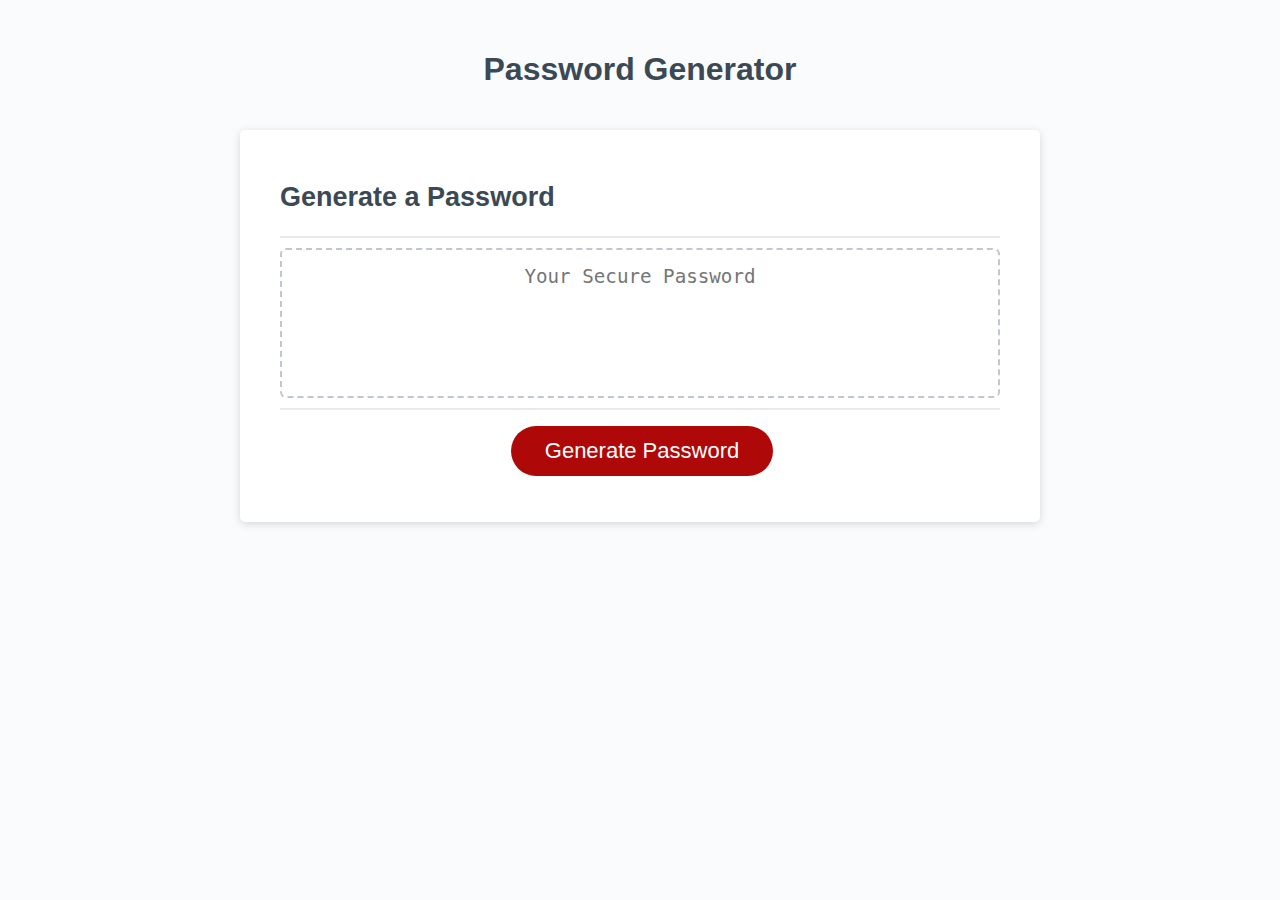
==== Develop/index.html @ d3b0d54f "first commit of the files" ====
<!DOCTYPE html>
<html lang="en">
  <head>
    <meta charset="UTF-8" />
    <meta name="viewport" content="width=device-width, initial-scale=1.0" />
    <meta http-equiv="X-UA-Compatible" content="ie=edge" />
    <title>Password Generator</title>
    <link rel="stylesheet" href="style.css" />
  </head>
  <body>
    <div class="wrapper">
      <header>
        <h1>Password Generator</h1>
      </header>
      <div class="card">
        <div class="card-header">
          <h2>Generate a Password</h2>
        </div>
        <div class="card-body">
          <textarea
            readonly
            id="password"
            placeholder="Your Secure Password"
            aria-label="Generated Password"
          ></textarea>
        </div>
        <div class="card-footer">
          <button id="generate" class="btn">Generate Password</button>
        </div>
      </div>
    </div>
    <script src="script.js"></script>
  </body>
</html>
---- Develop/style.css ----
*,
*::before,
*::after {
  box-sizing: border-box;
}

html,
body,
.wrapper {
  height: 100%;
  margin: 0;
  padding: 0;
}

body {
  font-family: sans-serif;
  background-color: #f9fbfd;
}

.wrapper {
  padding-top: 30px;
  padding-left: 20px;
  padding-right: 20px;
}

header {
  text-align: center;
  padding: 20px;
  padding-top: 0px;
  color: hsl(206, 17%, 28%);
}

.card {
  background-color: hsl(0, 0%, 100%);
  border-radius: 5px;
  border-width: 1px;
  box-shadow: rgba(0, 0, 0, 0.15) 0px 2px 8px 0px;
  color: hsl(206, 17%, 28%);
  font-size: 18px;
  margin: 0 auto;
  max-width: 800px;
  padding: 30px 40px;
}

.card-header::after {
  content: " ";
  display: block;
  width: 100%;
  background: #e7e9eb;
  height: 2px;
}

.card-body {
  min-height: 100px;
}

.card-footer {
  text-align: center;
}

.card-footer::before {
  content: " ";
  display: block;
  width: 100%;
  background: #e7e9eb;
  height: 2px;
}

.card-footer::after {
  content: " ";
  display: block;
  clear: both;
}

.btn {
  border: none;
  background-color: hsl(360, 91%, 36%);
  border-radius: 25px;
  box-shadow: rgba(0, 0, 0, 0.1) 0px 1px 6px 0px rgba(0, 0, 0, 0.2) 0px 1px 1px
    0px;
  color: hsl(0, 0%, 100%);
  display: inline-block;
  font-size: 22px;
  line-height: 22px;
  margin: 16px 16px 16px 20px;
  padding: 14px 34px;
  text-align: center;
  cursor: pointer;
}

button[disabled] {
  cursor: default;
  background: #c0c7cf;
}

.float-right {
  float: right;
}

#password {
  -webkit-appearance: none;
  -moz-appearance: none;
  appearance: none;
  border: none;
  display: block;
  width: 100%;
  padding-top: 15px;
  padding-left: 15px;
  padding-right: 15px;
  padding-bottom: 85px;
  font-size: 1.2rem;
  text-align: center;
  margin-top: 10px;
  margin-bottom: 10px;
  border: 2px dashed #c0c7cf;
  border-radius: 6px;
  resize: none;
  overflow: hidden;
}

@media (max-width: 690px) {
  .btn {
    font-size: 1rem;
    margin: 16px 0px 0px 0px;
    padding: 10px 15px;
  }

  #password {
    font-size: 1rem;
  }
}

@media (max-width: 500px) {
  .btn {
    font-size: 0.8rem;
  }
}
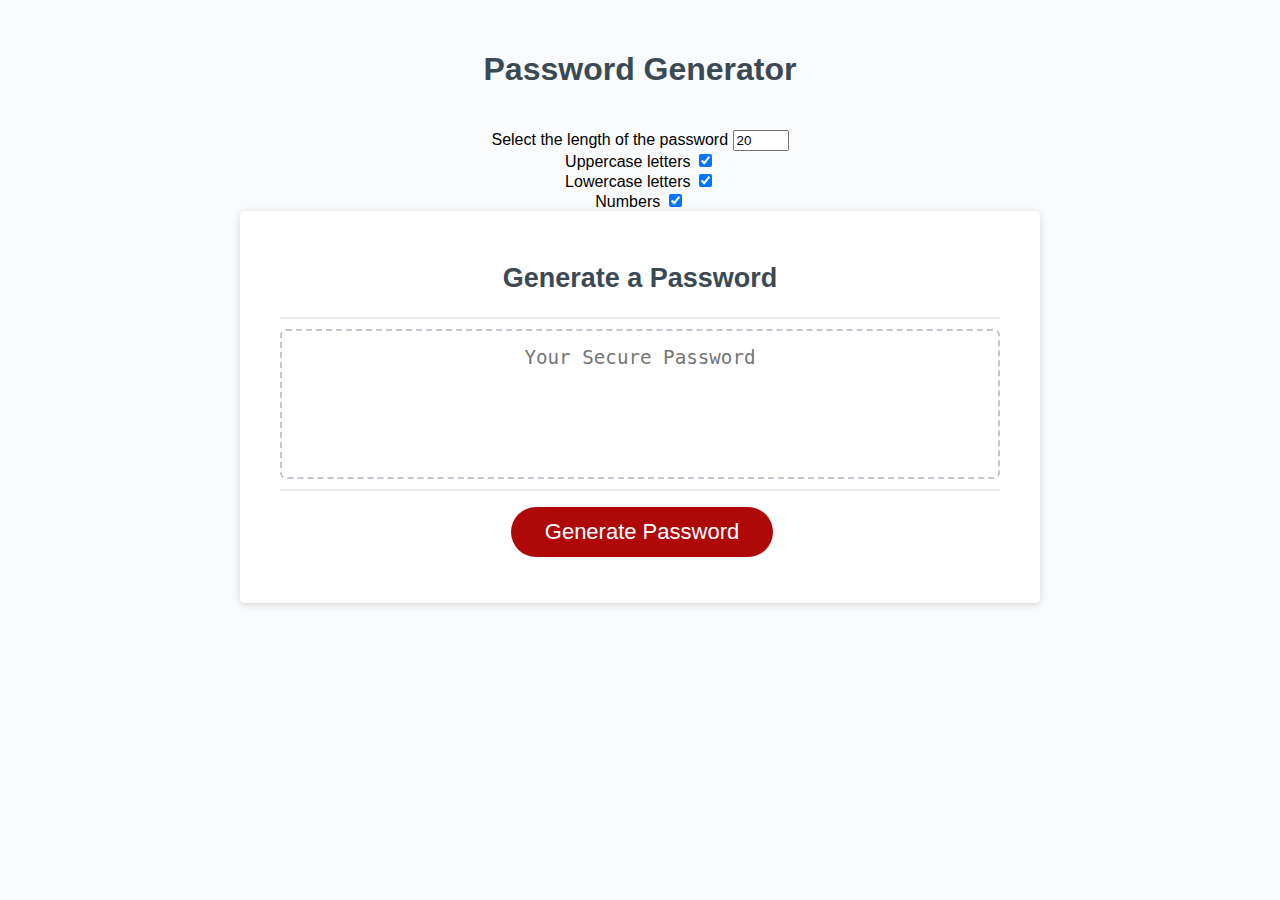
==== commit a68e66f8: "commit checkboxes" ====
--- a/Develop/index.html
+++ b/Develop/index.html
@@ -12,6 +12,25 @@
       <header>
         <h1>Password Generator</h1>
       </header>
+      <div class="boxes">
+        <div class="boxes">
+          <label for="length">Select the length of the password</label>
+          <input type="number" id="length" min="8" max="20"
+          value="20" />
+        </div>
+      <div class="boxes">
+        <label for="uppercase">Uppercase letters</label>
+        <input type="checkbox" id="uppercase" checked />
+      </div>
+      <div class="boxes">
+        <label for="lowecase">Lowercase letters</label>
+        <input type="checkbox" id="lowercase" checked />
+      </div>
+      <div class="boxes">
+        <label for="number">Numbers</label>
+        <input type="checkbox" id="numbers" checked />
+      </div>
+
       <div class="card">
         <div class="card-header">
           <h2>Generate a Password</h2>
@@ -31,4 +50,4 @@
     </div>
     <script src="script.js"></script>
   </body>
-</html>
+</html>--- a/Develop/style.css
+++ b/Develop/style.css
@@ -10,7 +10,8 @@
   height: 100%;
   margin: 0;
   padding: 0;
-}
+  }
+
 
 body {
   font-family: sans-serif;
@@ -18,6 +19,7 @@
 }
 
 .wrapper {
+  text-align: center;
   padding-top: 30px;
   padding-left: 20px;
   padding-right: 20px;
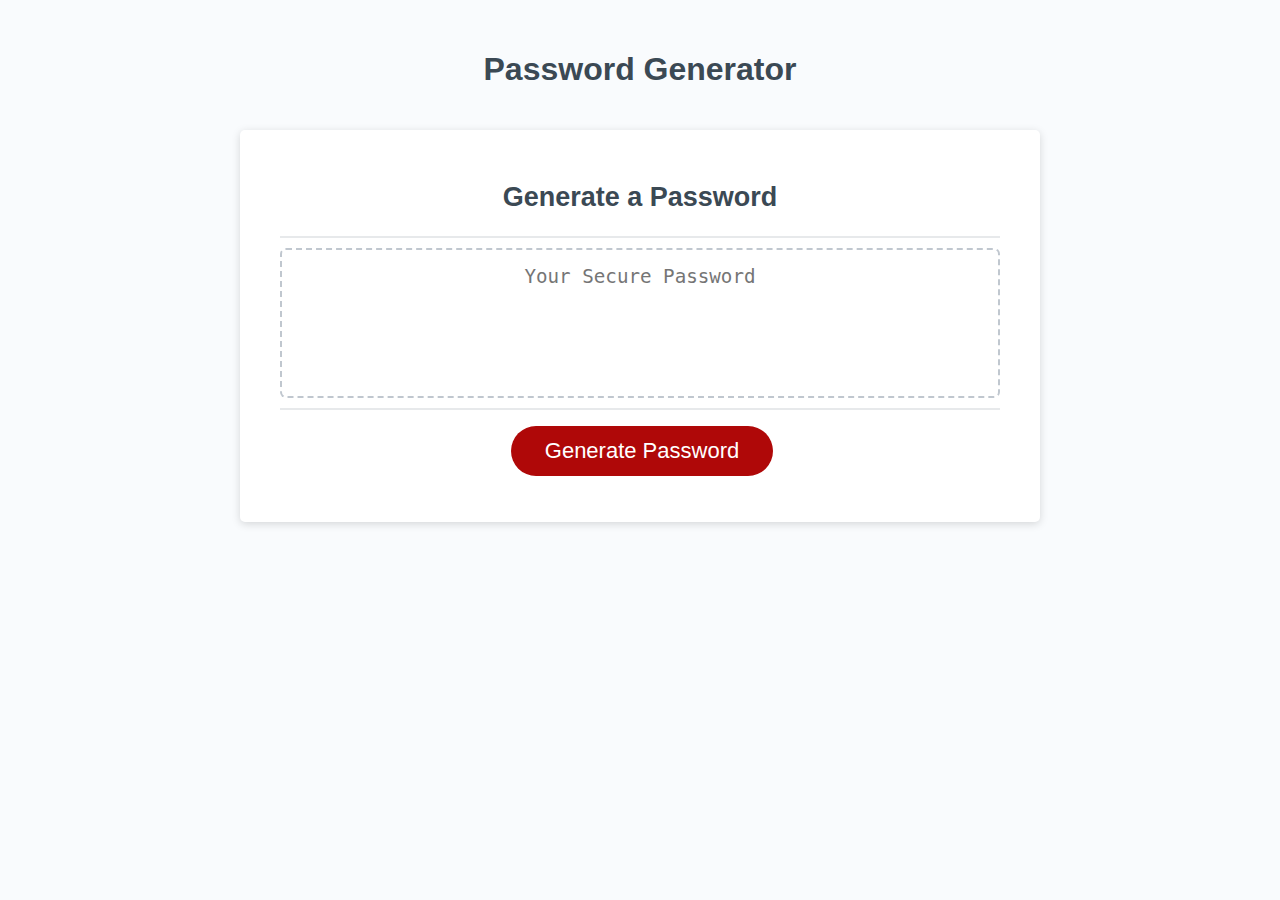
==== commit 0b09cc5f: "commit event listener" ====
--- a/Develop/index.html
+++ b/Develop/index.html
@@ -12,24 +12,7 @@
       <header>
         <h1>Password Generator</h1>
       </header>
-      <div class="boxes">
-        <div class="boxes">
-          <label for="length">Select the length of the password</label>
-          <input type="number" id="length" min="8" max="20"
-          value="20" />
-        </div>
-      <div class="boxes">
-        <label for="uppercase">Uppercase letters</label>
-        <input type="checkbox" id="uppercase" checked />
-      </div>
-      <div class="boxes">
-        <label for="lowecase">Lowercase letters</label>
-        <input type="checkbox" id="lowercase" checked />
-      </div>
-      <div class="boxes">
-        <label for="number">Numbers</label>
-        <input type="checkbox" id="numbers" checked />
-      </div>
+  
 
       <div class="card">
         <div class="card-header">
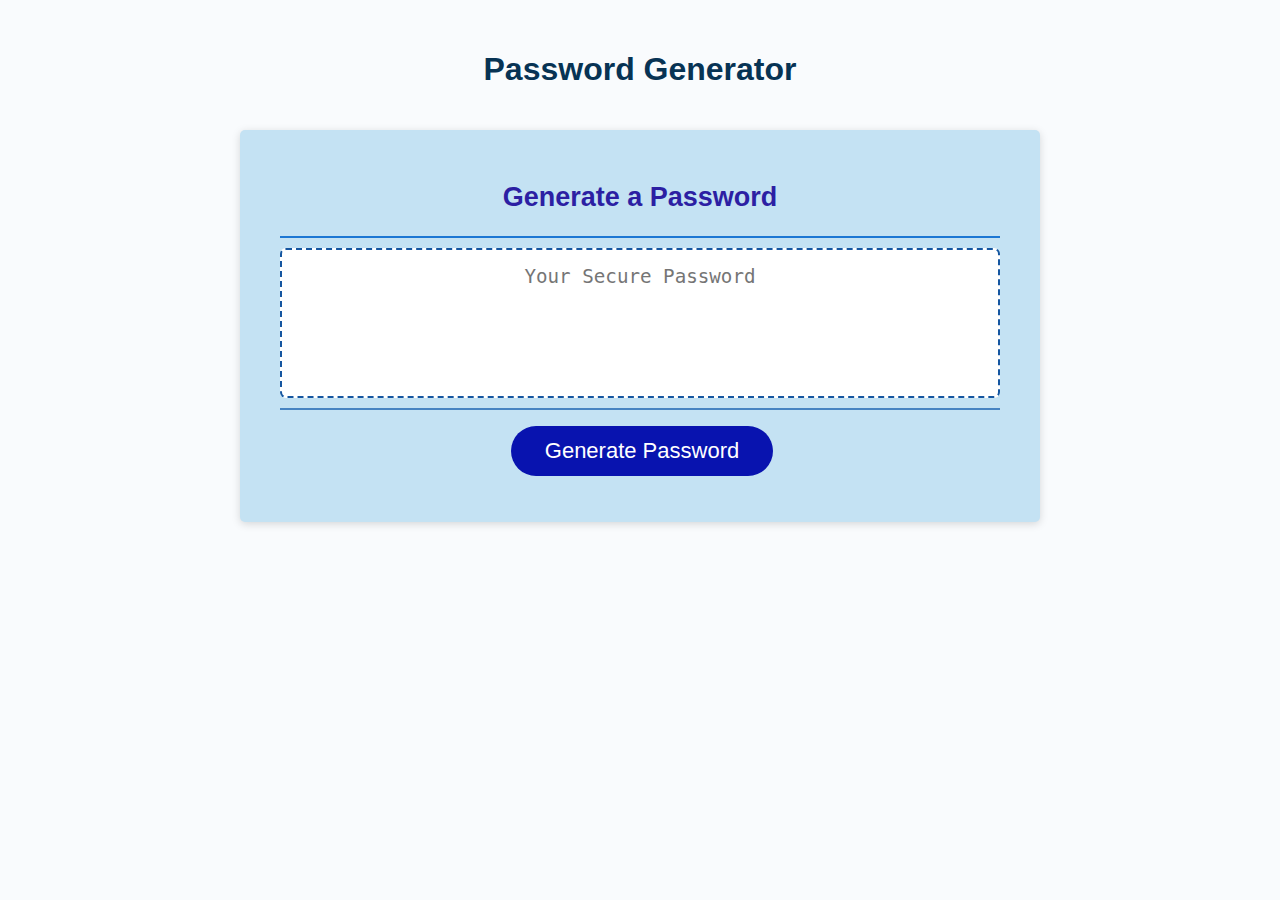
==== commit 7ec26e7d: "commit style" ====
--- a/Develop/index.html
+++ b/Develop/index.html
@@ -12,8 +12,7 @@
       <header>
         <h1>Password Generator</h1>
       </header>
-  
-
+      
       <div class="card">
         <div class="card-header">
           <h2>Generate a Password</h2>
--- a/Develop/style.css
+++ b/Develop/style.css
@@ -10,6 +10,7 @@
   height: 100%;
   margin: 0;
   padding: 0;
+  color: rgb(215, 250, 244);
   }
 
 
@@ -23,21 +24,22 @@
   padding-top: 30px;
   padding-left: 20px;
   padding-right: 20px;
+ 
 }
 
 header {
   text-align: center;
   padding: 20px;
   padding-top: 0px;
-  color: hsl(206, 17%, 28%);
+  color: hsl(206, 84%, 18%);
 }
 
 .card {
-  background-color: hsl(0, 0%, 100%);
+  background-color: hsl(202, 66%, 86%);
   border-radius: 5px;
   border-width: 1px;
   box-shadow: rgba(0, 0, 0, 0.15) 0px 2px 8px 0px;
-  color: hsl(206, 17%, 28%);
+  color: hsl(246, 68%, 38%);
   font-size: 18px;
   margin: 0 auto;
   max-width: 800px;
@@ -48,12 +50,13 @@
   content: " ";
   display: block;
   width: 100%;
-  background: #e7e9eb;
+  background: #1c77d3;
   height: 2px;
 }
 
 .card-body {
-  min-height: 100px;
+  min-height: 50px;
+
 }
 
 .card-footer {
@@ -64,7 +67,8 @@
   content: " ";
   display: block;
   width: 100%;
-  background: #e7e9eb;
+  background: #4784c2;
+  
   height: 2px;
 }
 
@@ -76,7 +80,7 @@
 
 .btn {
   border: none;
-  background-color: hsl(360, 91%, 36%);
+  background-color: rgb(8, 19, 175);
   border-radius: 25px;
   box-shadow: rgba(0, 0, 0, 0.1) 0px 1px 6px 0px rgba(0, 0, 0, 0.2) 0px 1px 1px
     0px;
@@ -114,7 +118,7 @@
   text-align: center;
   margin-top: 10px;
   margin-bottom: 10px;
-  border: 2px dashed #c0c7cf;
+  border: 2px dashed #1556a0;
   border-radius: 6px;
   resize: none;
   overflow: hidden;
